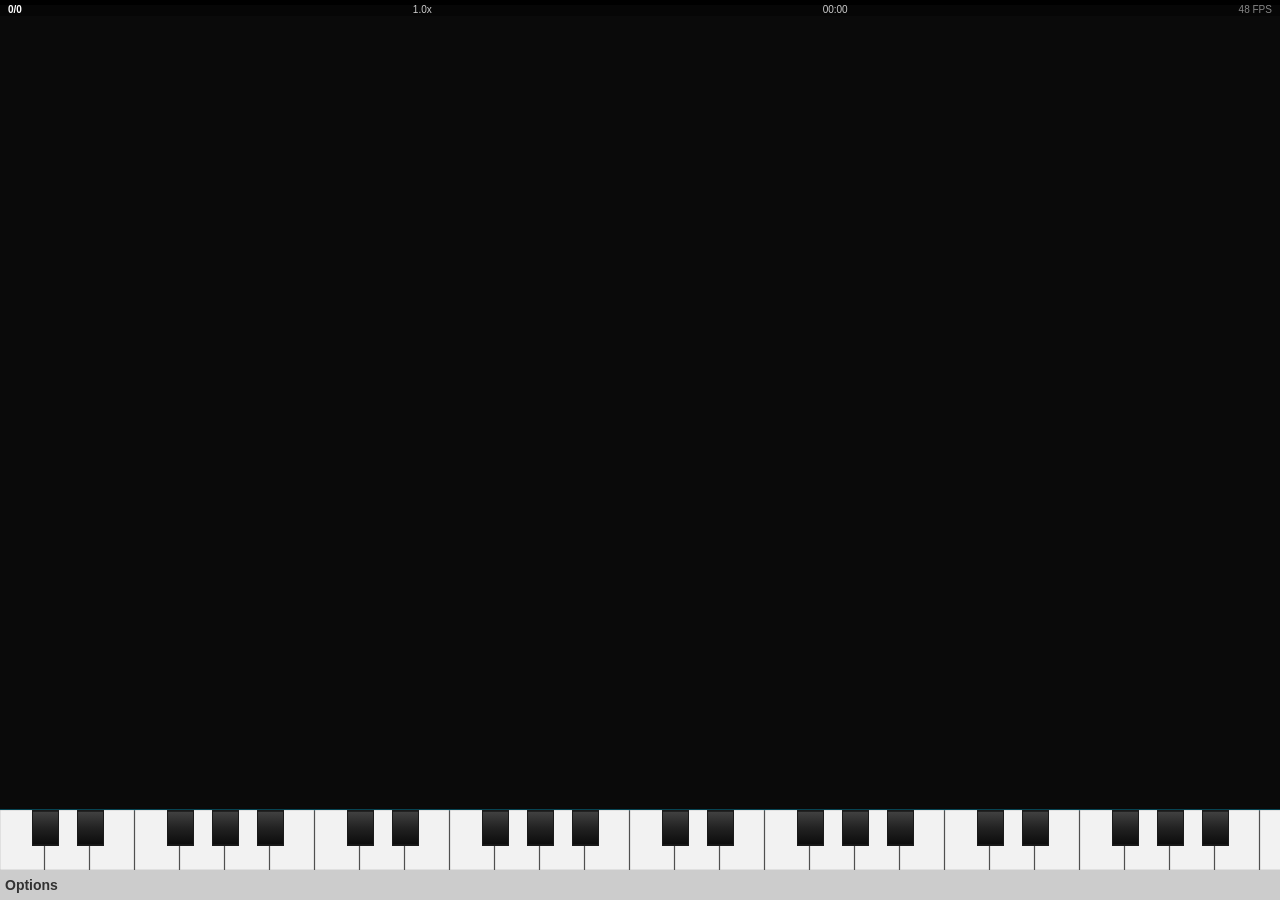
==== index.html @ b8f582e6 "Initial commit for KaiOS project" ====
<!DOCTYPE html>
<html lang="en">
<head>
<meta charset="UTF-8">
<meta name="viewport" content="width=device-width,initial-scale=1.0,maximum-scale=1.0,minimum-scale=1.0,user-scalable=no,viewport-fit=cover">
<title>MIDI Player</title>
<link rel="stylesheet" href="css/kaiui.css">
<link rel="stylesheet" href="css/app.css">
</head>
<body>
<div id="app">
<div id="statusbar-placeholder"></div>
<main id="viewport">
  <canvas id="main-canvas"></canvas>
 <div id="hud">
   <span id="hud-note-count">0 notes</span>
   <span id="hud-speed">1.0x</span>
   <span id="hud-time">00:00</span>
   <span id="hud-fps">0 FPS</span>
   <span id="now-playing" class="hidden"></span>
</div>
 <div id="parse-bar" class="hidden">
   <div id="parse-bar-fill"></div>
</div>
</main>
<footer id="softkey-bar" class="kai-softkey">
  <button id="sk-left" class="sk-left">Options</button>
  <button id="sk-center" class="sk-center">Select</button>
  <button id="sk-right" class="sk-right">Back</button>
</footer>
<div id="menu-overlay" class="kai-om-overlay hidden">
 <div class="kai-om">
   <header>Options</header>
   <nav id="menu-list">
     <div tabindex="-1" class="kai-om-item" data-action="load-midi">Load MIDI</div>
     <div tabindex="-1" class="kai-om-item" data-action="fullscreen">Full Screen</div>
     <div tabindex="-1" class="kai-om-item" data-action="volume">Volume</div>
     <div tabindex="-1" class="kai-om-item has-submenu" data-action="midi-output">MIDI-OUT Settings</div>
     <div tabindex="-1" class="kai-om-item has-submenu" data-action="visual">Visual Settings</div>
     <div tabindex="-1" class="kai-om-item" data-action="rotate">Rotate Screen</div>
 </nav>
</div>
</div>
<div id="settings-overlay" class="kai-om-overlay hidden" data-group="midi">
 <div class="kai-om">
   <header>MIDI Output</header>
   <nav id="settings-list"></nav>
</div>
</div>
<div id="loading-screen" class="loading-overlay hidden">
  <div class="loading-spinner"></div>
  <p>Loading</p>
</div>
</div>
<script src="js/utils/constants.js"></script>
<script src="js/utils/l10n.js"></script>
<script src="js/midi/tempo.js"></script>
<script src="js/midi/midiParser.js"></script>
<script src="js/midi/sequencer.js"></script>
<script src="js/audio/synth.js"></script>
<script src="js/audio/soundbank.js"></script>
<script src="js/render/keyboard.js"></script>
<script src="js/render/notes.js"></script>
<script src="js/render/hud.js"></script>
<script src="js/store/state.js"></script>
<script src="js/input/bindings.js"></script>
<script src="js/ui/settings.js"></script>
<script src="js/input/controls.js"></script>
<script src="js/main.js"></script>
</body>
</html>
---- css/kaiui.css ----
/* ===========================================
   kaiui.css — Softkey + menu overlay only (header removed)
   =========================================== */

/* --- Design Tokens (from KaiUI theme.scss) --- */
:root {
  /* Greyscale */
  --color-gs100: #000000;
  --color-gs90:  #323232;
  --color-gs70:  #6a6a6a;
  --color-gs45:  #8c8c8c;
  --color-gs20:  #cccccc;
  --color-gs10:  #e6e6e6;
  --color-gs00:  #ffffff;

  /* Highlight */
  --color-purple: #873eff;
  --color-purple-dark: #320374;

  /* KaiOS native softkey colors (from SoftKey.scss) */
  --softkeybar-background-color: var(--color-gs20);
  --softkey-color: var(--color-gs90);
  --softkey-background-color--active: #00aacc;

  /* Layout (matches theme/layout.scss) */
  --softkeybar-height: 3.0rem;
  --header-height:      2.8rem;
  --list-item-height:   6.0rem;
  --separator-height:   2.4rem;

  /* Option Menu */
  --option-menu-color: var(--color-gs90);
  --option-menu-item-height: 5.0rem;
}

/* --- Global Reset --- */
html, body {
  /* Lock the root font-size so KaiUI's `rem` values translate to pixel
     numbers the JS renderer can match. Without this, 2.8rem = 44.8px
     (browser default 16), and KaiUI's design tokens (header 2.8rem,
     softkey 3rem) end up much larger than expected — pianos get cut. */
  font-size: 10px;
}
* {
  margin: 0;
  padding: 0;
  box-sizing: border-box;
  font-family: 'Open Sans', Arial, sans-serif;
  font-size: 10px;
}

html, body {
  width: 100%;
  height: 100%;
  overflow: hidden;
  background: var(--color-gs100);
  color: var(--color-gs00);
  /* Match the Gaiamobile settings convention: every visible section
     offsets its top by --statusbar-height. Setting it here on :root
     means CSS / JS can both query it. */
}
:root {
  --statusbar-height: 5px;
}

/* Gaia icons font — loaded from fonts/gaia-icons.ttf (copied from Gaia
   shared/elements/gaia-icons). Used inside Options menu + Settings rows
   to render OS-native "forward" arrow glyph. */
@font-face {
  font-family: 'gaia-icons';
  src: url('../fonts/gaia-icons.ttf') format('truetype');
  font-weight: 500;
  font-style: normal;
}
.gaia-icon,
[data-icon]::before {
  font-family: 'gaia-icons';
  content: attr(data-icon);
  display: inline-block;
  font-weight: 500;
  font-style: normal;
  text-rendering: optimizeLegibility;
  -webkit-font-smoothing: antialiased;
}

/* ============================================
   HEADER — white background, black bold text
   Height: 2.8rem
   ============================================ */
.kai-header-bg {
  background: var(--color-gs00);
  display: flex;
  align-items: center;
  justify-content: center;
  height: var(--header-height);
  width: 100%;
  outline: none;
  padding: 0 1rem;
}

.kai-header-bg h1 {
  width: 100%;
  height: 100%;
  color: var(--color-gs100);
  font-weight: 600;
  font-size: 1.7rem;
  text-align: center;
  padding: 0 1rem;
  margin: 0;
  line-height: var(--header-height);
  overflow: hidden;
  white-space: nowrap;
  text-overflow: ellipsis;
}

/* ============================================
   SOFTKEYS — kai-softkey (from KaiUI SoftKey.scss)
   Background: #ccc (gs20), Text: #323232 (gs90)
   Position: absolute bottom
   Z-Index: 9999
   ============================================ */
.kai-softkey {
  z-index: 9999;
  display: flex;
  justify-content: space-between;
  align-items: center;
  outline: none;
  text-align: center;
  color: var(--softkey-color);
  background-color: var(--softkeybar-background-color);
  flex-shrink: 0;
  width: 100%;
  height: var(--softkeybar-height);
  overflow: hidden;
}

/* Left softkey button */
.kai-softkey .sk-left {
  font-weight: 600;
  font-size: 1.4rem;
  text-transform: capitalize;
  min-width: 7.2rem;
  padding: 0 0.5rem;
  text-align: left;
  color: var(--softkey-color);
  background: none;
  border: none;
  height: var(--softkeybar-height);
  line-height: var(--softkeybar-height);
  overflow: hidden;
  white-space: nowrap;
  text-overflow: ellipsis;
}

/* Center softkey text */
.kai-softkey .sk-center {
  font-size: 1.6rem;
  font-weight: 700;
  text-transform: uppercase;
  min-width: 3rem;
  max-width: 7.6rem;
  padding: 0 0.5rem;
  color: var(--softkey-color);
  background: none;
  border: none;
  height: var(--softkeybar-height);
  line-height: var(--softkeybar-height);
  overflow: hidden;
  white-space: nowrap;
  text-overflow: ellipsis;
}

/* Right softkey button */
.kai-softkey .sk-right {
  font-weight: 600;
  font-size: 1.4rem;
  text-transform: capitalize;
  min-width: 7.2rem;
  padding: 0 0.5rem;
  text-align: right;
  color: var(--softkey-color);
  background: none;
  border: none;
  height: var(--softkeybar-height);
  line-height: var(--softkeybar-height);
  overflow: hidden;
  white-space: nowrap;
  text-overflow: ellipsis;
}

/* Softkey active/pressed state */
.kai-softkey .sk-left:active,
.kai-softkey .sk-right:active,
.kai-softkey .sk-center:active {
  background-color: var(--softkey-background-color--active);
  color: var(--color-gs00);
}

/* ============================================
   OPTION MENU / SETTINGS — kai-om (panel-style)
   Matches settings.gaiamobile.org pattern: each panel is
   a full-bleed screen (canvas + header + items + softkey
   bay). Transition is horizontal (translateX) — when user
   drills into a sub-page, the current panel slides OFF
   to the LEFT and the next panel slides IN from the RIGHT.
   Back does the reverse. Header doesn't grow, items stay
   at full KaiUI 6rem.
   ============================================ */

.kai-om-overlay {
  position: absolute;
  top: 0;
  left: 0;
  width: 100%;
  height: calc(100% - var(--softkeybar-height));
  z-index: 100;
  overflow: hidden;
  background: var(--color-gs00);
  /* Default = hidden. visibility:hidden (not display:none) keeps the
     element in the render tree so toggling .hidden gives an instant
     show without re-layout of the rest of the page. */
  visibility: hidden;
}
.kai-om-overlay:not(.hidden) {
  visibility: visible;
}
/* Override the global .hidden { display: none !important } just for
   kai-om-overlay, so the panel can still occupy layout space if a
   future tweak wants to slide it in. For now the rule is harmless. */
.kai-om-overlay.hidden {
  display: none !important;
  visibility: hidden;
  pointer-events: none;
}
/* Override for our drill-back path: when the Options menu should
   slide OUT to the LEFT while the Settings overlay is sliding IN
   from the RIGHT, both panels must stay in the render tree. We use
   a separate class (instead of .hidden) so we keep the original
   visibility-hides-immediately behaviour for the very first open. */
.kai-om-overlay.off-screen {
  display: block;
  visibility: visible;
  pointer-events: none;
}
/* Horizontal slide between Options menu and Settings sub-page.
   Matches upgrade-tool pattern: 0.15s translateX. The Options menu
   opens/closes instantly (no slide) — slide is reserved for the
   drill-into-settings transition only. Both panels remain mounted
   during the transition; Options exits LEFT, Settings enters RIGHT,
   so user sees a simultaneous horizontal slide instead of a swap. */
@keyframes slideFromRight { from { transform: translateX(100%); } to { transform: translateX(0); } }
@keyframes slideFromLeft  { from { transform: translateX(-100%); } to { transform: translateX(0); } }
@keyframes slideToLeft    { from { transform: translateX(0); } to { transform: translateX(-100%); } }
@keyframes slideToRight   { from { transform: translateX(0); } to { transform: translateX(100%); } }
.slide-enter-fwd  { animation: slideFromRight 0.15s ease forwards; }
.slide-enter-back { animation: slideFromLeft  0.15s ease forwards; }
.slide-exit-fwd   { animation: slideToLeft    0.15s ease forwards; pointer-events: none; }
.slide-exit-back  { animation: slideToRight   0.15s ease forwards; pointer-events: none; }
/* (slide rules removed — menu/settings now show instantly) */

#menu-overlay .kai-om,
#settings-overlay .kai-om {
  width: 100%;
  height: 100%;
  border-radius: 0;
  overflow: hidden;
  background: var(--color-gs00);
  display: flex;
  flex-direction: column;
}

/* Panel header — matches default KaiUI OptionMenu separator height
   (2.4rem); upped to 2.8rem so the title of "Options" / "MIDI Output"
   / "Visual" reads as a proper page heading, not a ribbon. Still
   noticeably thinner than a list item (6rem) so the panel does not
   look top-heavy. */
.kai-om > header {
  text-align: center;
  padding: 0 1.6rem;
  line-height: 2.8rem;
  height: 2.8rem;
  color: var(--color-gs90);
  background: var(--color-gs20);
  font-weight: 500;
  font-size: 1.7rem;
  flex-shrink: 0;
}

/* Items container — flex fills remaining height so long lists scroll
   inside the panel instead of overflowing off the bottom of the screen. */
#menu-overlay .kai-om > nav,
#settings-overlay .kai-om > nav {
  flex: 1 1 auto;
  overflow-y: auto;
  background: var(--color-gs00);
  /* Hint the compositor: scrolling will happen, so promote to its own layer
     on Gecko 48 (KaiOS) — avoids per-frame layer recomputation. */
  will-change: scroll-position;
}

.kai-om-item {
  width: 100%;
  min-height: 6rem;
  padding: 0 1.6rem;
  color: var(--option-menu-color);
  background: var(--color-gs00);
  font-weight: 400;
  font-size: 1.7rem;
  line-height: 6rem;
  border-bottom: none;
  cursor: pointer;
  display: flex;
  align-items: center;
  outline: none;
  /* Keep menu labels on one line; without this, "MIDI-OUT Settings"
     wraps onto two lines and KaiOS Gecko inserts a hyphen between
     the wrapped chunks. */
  white-space: nowrap;
  overflow: hidden;
  text-overflow: ellipsis;
}

/* Focused item — blue highlight + white text (matches Settings sub-page) */
.kai-om-item:focus,
.kai-om-item.focused {
  color: var(--color-gs00);
  background: #0066cc;
}

/* ============================================
   LOADING SCREEN (KaiOS style)
   ============================================ */
.loading-overlay {
  position: absolute;
  top: var(--header-height);
  left: 0;
  width: 100%;
  height: calc(100% - var(--header-height) - var(--softkeybar-height));
  z-index: 200;
  background: var(--color-gs100);
  display: flex;
  flex-direction: column;
  align-items: center;
  justify-content: center;
  gap: 2rem;
}

/* Simple CSS spinner matching Kai's */
.loading-spinner {
  width: 4rem;
  height: 4rem;
  border: 0.4rem solid var(--color-gs90);
  border-top-color: var(--color-purple);
  border-radius: 50%;
  animation: kai-spin 0.8s linear infinite;
}

@keyframes kai-spin {
  to { transform: rotate(360deg); }
}

.loading-overlay p {
  color: var(--color-gs20);
  font-size: 1.6rem;
  font-weight: 400;
}

/* ============================================
   PARSE PROGRESS (indeterminate bar in header)
   Mimics gaia-progress from upgrade-tool
   ============================================ */
#parse-bar {
  position: absolute;
  top: 0;
  left: 0;
  width: 100%;
  height: 0.3rem;
  background: #aaa;
  overflow: hidden;
  z-index: 25;
  pointer-events: none;
}

#parse-bar-fill {
  position: absolute;
  top: 0;
  left: -100%;
  width: 100%;
  height: 100%;
  background: var(--color-purple);
}

#parse-bar.indeterminate #parse-bar-fill {
  left: -100%;
  animation: kaiParseSweep 1.2s ease-in-out infinite;
}

@keyframes kaiParseSweep {
  0%   { left: -100%; }
  50%  { left: 0%; }
  100% { left: 100%; }
}

/* ============================================
   FULLSCREEN — hide chrome, fill overlays to full viewport
   ============================================ */
#app.fullscreen .kai-header-bg {
  height: 0;
  overflow: hidden;
}
#app.fullscreen .kai-softkey {
  height: 0;
  overflow: hidden;
}
#app.fullscreen #parse-bar {
  display: none;
}

/* Fullscreen: panel needs to span full viewport (no softkey padding)
   AND still slide horizontally. */
#app.fullscreen .kai-om-overlay {
  top: 0;
  height: 100%;
}

/* Solid white backdrop inside the menu/settings panel — keeps canvas
   from ghosting through. */
#menu-overlay .kai-om,
#settings-overlay .kai-om {
  background: var(--color-gs00);
}
.kai-om-item {
  background: var(--color-gs00);
}

/* ============================================
   SETTINGS SUB-PAGE — row layout, blue flat style
   Mirrors kaiui .kai-om-item, with the value on the right edge.
   ============================================ */
#settings-list {
  position: relative;
  flex: 1;
  overflow-y: auto;
  background: var(--color-gs00);
}
.setting-row {
  display: flex;
  align-items: center;
  justify-content: space-between;
  min-height: 5rem;
  padding: 0 1.6rem;
  color: var(--option-menu-color);
  background: var(--color-gs00);
  font-weight: 400;
  font-size: 1.6rem;
  line-height: 5rem;
  outline: none;
  white-space: nowrap;
  overflow: hidden;
  border-bottom: none;
}
.setting-row-slider {
  display: flex;
  flex-direction: column;
  min-height: 5rem;
  padding: 0 1.6rem;
  background: var(--color-gs00);
  outline: none;
  border-bottom: 1px solid var(--color-gs20);
}
.setting-row-slider-line {
  display: flex;
  justify-content: space-between;
  align-items: center;
  height: 5rem;
}
.setting-row-slider.focused {
  background: #0066cc;
  color: var(--color-gs00);
}
.setting-row-slider-line {
  display: flex;
  justify-content: space-between;
  padding-bottom: 1rem;
  width: 100%;
}
.setting-row-slider-header {
  font-weight: 700;
  font-size: 1.5rem;
  overflow: hidden;
  white-space: nowrap;
  text-overflow: ellipsis;
}
.setting-row-slider-tracker {
  font-weight: 500;
  font-size: 1.4rem;
  color: inherit;
  opacity: 0.7;
  margin-left: 1rem;
  flex-shrink: 0;
}
.setting-row-slider.focused .setting-row-slider-tracker {
  opacity: 0.9;
}
/* Slider track + thumb (CSS vars drive the fill). */
.setting-row-slider input[type="range"] {
  -webkit-appearance: none;
  appearance: none;
  width: 100%;
  height: 2rem;
  margin: 0;
  padding: 0;
  background: transparent;
  --range: calc(var(--max) - var(--min));
  --ratio: calc((var(--val) - var(--min)) / var(--range));
  --sx: calc(0.5 * 2rem + var(--ratio) * (100% - 2rem));
  --slider-fill: #0066cc;
  --slider-track: #cccccc;
  --slider-thumb-border-color: #ffffff;
}
.setting-row-slider.focused input[type="range"] {
  /* Focused state: keep blue fill, cyan track (KaiUI blue theme). */
  --slider-fill: #0066cc;
  --slider-track: #5ce6f4;
  --slider-thumb-border-color: #0066cc;
}
/* Fix: Thumb luôn trắng, viền xanh dương khi hàng được focus */
.setting-row-slider.focused input[type="range"]::-webkit-slider-thumb {
  background: #ffffff !important;
  border: 0.3rem solid #0066cc !important;
  box-shadow: none;
}
.setting-row-slider.focused input[type="range"]::-moz-range-thumb {
  background: #ffffff !important;
  border: 0.3rem solid #0066cc !important;
}

.setting-row-slider.focused input[type="range"]::-ms-thumb {
  background: #ffffff !important;
  border: 0.3rem solid #0066cc !important;
}
.setting-row-slider input[type="range"]::-webkit-slider-runnable-track {
  width: 100%;
  height: 0.5rem;
  background: linear-gradient(var(--slider-fill), var(--slider-fill)) 0 / var(--sx) 100% no-repeat var(--slider-track);
  border-radius: 50px;
  border: none;
}
.setting-row-slider input[type="range"]::-webkit-slider-thumb {
  -webkit-appearance: none;
  width: 2rem;
  height: 2rem;
  border: 0.3rem solid #ffffff;
  border-radius: 50%;
  background: var(--slider-fill);
  margin-top: -0.75rem;
  cursor: pointer;
}
.setting-row-slider input[type="range"]::-moz-range-track {
  width: 100%;
  height: 0.5rem;
  background: var(--slider-track);
  border-radius: 50px;
  border: none;
}
.setting-row-slider input[type="range"]::-moz-range-progress {
  height: 0.5rem;
  background: var(--slider-fill);
  border-radius: 50px;
}
.setting-row-slider input[type="range"]::-moz-range-thumb {
  width: 2rem;
  height: 2rem;
  border: 0.3rem solid #ffffff;
  border-radius: 50%;
  background: var(--slider-fill);
  cursor: pointer;
}
.setting-row-slider input[type="range"]::-ms-track {
  width: 100%;
  height: 0.5rem;
  background: transparent;
  border-color: transparent;
  color: transparent;
}
.setting-row-slider input[type="range"]::-ms-fill-lower {
  background: var(--slider-fill);
  border-radius: 50px;
}
.setting-row-slider input[type="range"]::-ms-fill-upper {
  background: var(--slider-track);
  border-radius: 50px;
}
.setting-row-slider input[type="range"]::-ms-thumb {
  width: 2rem;
  height: 2rem;
  border: 0.3rem solid #ffffff;
  border-radius: 50%;
  background: var(--slider-fill);
  cursor: pointer;
}
/* Hide the native input visually but keep it focusable */
.setting-row-slider input[type="range"]:focus {
  outline: none;
}

/* Prevent the range input from stealing arrow key focus when
   the parent .setting-row-slider should handle cycling. */
.setting-row-slider input[type="range"] {
  pointer-events: none;
}
.setting-row-slider.focused input[type="range"] {
  pointer-events: auto;
}
.setting-row-label {
  flex: 1;
  font-weight: 700;
  font-size: 1.5rem;
}
.setting-row-value {
  font-weight: 500;
  font-size: 1.4rem;
  text-align: right;
  margin-left: 1rem;
}
/* Forward arrow (gaia-icons "forward" ligature) — only on items that
   drill into a Settings sub-page. Mirrors upgrade-tool pattern but
   scoped so plain actions (Load MIDI, Volume, etc.) don't get one. */
.kai-om-item.has-submenu {
  position: relative;
}
.kai-om-item.has-submenu::after {
  position: absolute;
  top: calc(50% - 1.5rem);
  right: 0.5rem;
  font-family: 'gaia-icons';
  content: 'forward';
  font-size: 3.2rem;
  line-height: 3rem;
  color: #c7c7c7;
  pointer-events: none;
}
.kai-om-item.has-submenu.focused::after {
  color: #ffffff;
}

/* ============================================
   UTILITY
   ============================================ */
.hidden { display: none !important; }
---- css/app.css ----
/* === APP-SPECIFIC LAYOUT (absolute positioning — no flexbox) ===
   Matches reference audio-visualizer pattern: canvas is base layer,
   chrome elements are absolutely positioned on top. No flex = no
   per-frame layout recalculation on KaiOS Gecko 48 compositor. */

#app {
  position: relative;
  width: 100vw;
  height: 100vh;
  overflow: hidden;
  background: #000;
}

/* Status-bar placeholder — solid black strip at the top mimicking
   the KaiOS system status bar zone. Prevents the OS bar from
   overlapping our HUD/canvas when the app window shifts during
   MozActivity wake-up (the shell briefly reports a different
   viewport height before settling). The strip below pushes all
   real content below the system bar area. */
#statusbar-placeholder {
  position: absolute;
  top: 0;
  left: 0;
  width: 100%;
  height: 5px;
  background: #000;
  z-index: 50;
  pointer-events: none;
}

/* Header REMOVED — no chrome at the top of the app. Only softkey now. */
#softkey-bar {
  position: absolute;
  bottom: 0;
  left: 0;
  right: 0;
  z-index: 30;
}

#viewport {
  position: absolute;
  top: 0;
  left: 0;
  width: 100vw;
  height: 100vh;
  overflow: hidden;
}

/* Canvas fills the whole viewport — sized from screen.availWidth/Height in JS */
#main-canvas {
  position: absolute;
  top: 0;
  left: 0;
  display: block;
}

/* === HUD (overlay on canvas — single thin bar, pointer-events:none) === */
#hud {
  position: absolute;
  top: 0;
  left: 0;
  width: 100%;
  display: flex;
  justify-content: space-between;
  padding: 2px 8px;
  font-size: 10px;
  color: #ccc;
  background: rgba(0,0,0,0.45);
  pointer-events: none;
  z-index: 20;
  height: 16px;
  line-height: 16px;
  box-sizing: border-box;
}

#hud-note-count { color: #fff; font-weight: bold; }
#hud-speed      { color: #ccc; }
#hud-time       { color: #ccc; }
#hud-fps        { color: #888; }

/* === NOW PLAYING TOAST === */
#now-playing {
  position: absolute;
  bottom: 38px;
  left: 8px;
  color: #fff;
  font-size: 1.2rem;
  font-weight: 500;
  opacity: 0;
  transition: opacity 0.6s ease;
  pointer-events: none;
  z-index: 30;
  text-shadow: 1px 1px #000, -1px -1px #000, 1px -1px #000, -1px 1px #000;
}

#now-playing.fade-in  { opacity: 1; }
#now-playing.fade-out { opacity: 0; }

/* === FULLSCREEN ADJUSTMENTS === */
#app.fullscreen #softkey-bar {
  display: none;
}
#app.fullscreen #now-playing {
  bottom: 8px;
}

/* ===========================================
   VISUAL THEMES — selected via Visual → Theme.
   Theme tokens apply to canvas background,
   HUD text color, and piano black-key tint.
   Settings sub-page UI (flat blue) is NOT
   themed; only mention-of-canvas/HUD/piano change.
   =========================================== */
:root,
:root[data-theme="dark"] {
  --theme-bg:      #0a0a0a;
  --theme-fg:      #ffffff;
  --theme-fg-dim:  #cccccc;
  --theme-piano-black: #1a1a1a;
}

:root[data-theme="light"] {
  --theme-bg:      #f7f7f3;
  --theme-fg:      #202020;
  --theme-fg-dim:  #555555;
  --theme-piano-black: #2a2a2a;
}

:root[data-theme="blue"] {
  --theme-bg:      #001a33;
  --theme-fg:      #cce6ff;
  --theme-fg-dim:  #6699cc;
  --theme-piano-black: #051a2a;
}

:root[data-theme="purple"] {
  --theme-bg:      #1a0a26;
  --theme-fg:      #e0cce6;
  --theme-fg-dim:  #996699;
  --theme-piano-black: #180520;
}

/* HUD adapts to theme foreground */
:root[data-theme="light"] #hud { color: var(--theme-fg); }
:root[data-theme="light"] #hud-note-count { color: var(--theme-fg); }
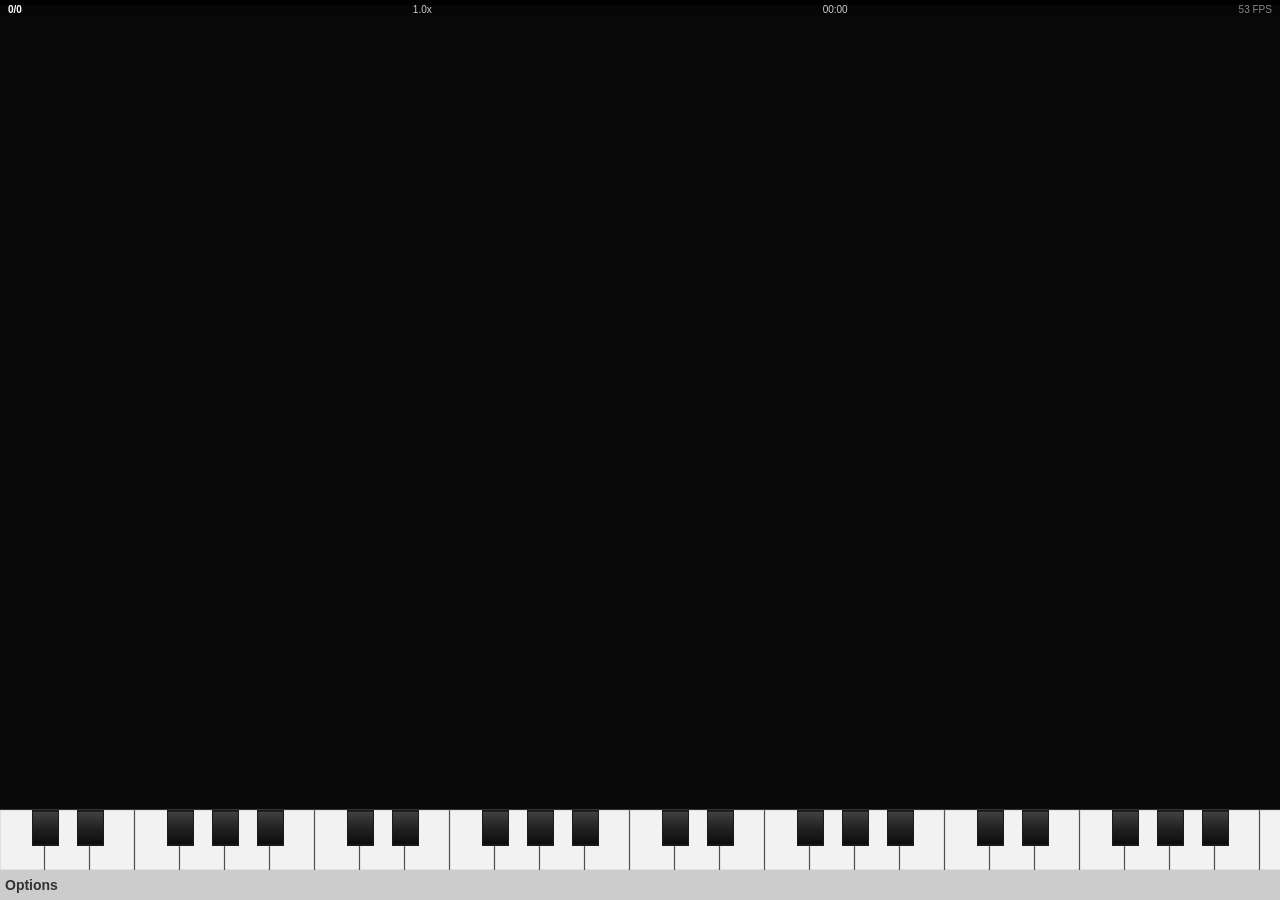
==== commit 8e480c95: "Bug Fixes and Improvements" ====
--- a/index.html
+++ b/index.html
@@ -57,6 +57,10 @@
 <script src="js/midi/tempo.js"></script>
 <script src="js/midi/midiParser.js"></script>
 <script src="js/midi/sequencer.js"></script>
+<script src="js/audio/wildwebmidi-em.js"></script>
+<script src="js/audio/wildsynth.js"></script>
+<script src="js/audio/PicoAudio.js"></script>
+<script src="js/audio/picosynth.js"></script>
 <script src="js/audio/synth.js"></script>
 <script src="js/audio/soundbank.js"></script>
 <script src="js/render/keyboard.js"></script>
--- a/css/kaiui.css
+++ b/css/kaiui.css
@@ -222,6 +222,7 @@
   visibility: hidden;
 }
 .kai-om-overlay:not(.hidden) {
+  display: block;
   visibility: visible;
 }
 /* Override the global .hidden { display: none !important } just for
@@ -459,85 +460,89 @@
   overflow: hidden;
   border-bottom: none;
 }
+.setting-row.focused {
+  background: #0066cc;
+  color: #ffffff;
+}
 .setting-row-slider {
   display: flex;
   flex-direction: column;
-  min-height: 5rem;
-  padding: 0 1.6rem;
-  background: var(--color-gs00);
+  justify-content: flex-start;
+  min-height: 6rem;
+  padding: 0.6rem 1rem;
+  background: var(--color-gs00);
+  color: var(--option-menu-color);
   outline: none;
-  border-bottom: 1px solid var(--color-gs20);
+  border-bottom: none;
 }
 .setting-row-slider-line {
   display: flex;
   justify-content: space-between;
   align-items: center;
-  height: 5rem;
-}
+  width: 100%;
+  height: 1.8rem;
+  margin-bottom: 0.4rem;
+  flex: 0 0 auto;
+}
+.setting-row-slider-header {
+    font-weight: 700;
+    font-size: 1.5rem;
+    color: #323232;
+}
+.setting-row-slider-tracker {
+    font-weight: 500;
+    font-size: 1.4rem;
+    color: #323232;
+    margin-left: 1rem;
+    flex-shrink: 0;
+}
+.setting-row-slider.focused .setting-row-slider-header,
+.setting-row-slider.focused .setting-row-slider-tracker {
+    color: #ffffff;
+}
+/* FOCUSED: blue background, white text, shows only slider */
 .setting-row-slider.focused {
   background: #0066cc;
-  color: var(--color-gs00);
-}
-.setting-row-slider-line {
-  display: flex;
-  justify-content: space-between;
-  padding-bottom: 1rem;
-  width: 100%;
-}
-.setting-row-slider-header {
-  font-weight: 700;
-  font-size: 1.5rem;
-  overflow: hidden;
-  white-space: nowrap;
-  text-overflow: ellipsis;
-}
-.setting-row-slider-tracker {
-  font-weight: 500;
-  font-size: 1.4rem;
-  color: inherit;
-  opacity: 0.7;
-  margin-left: 1rem;
-  flex-shrink: 0;
-}
-.setting-row-slider.focused .setting-row-slider-tracker {
-  opacity: 0.9;
-}
-/* Slider track + thumb (CSS vars drive the fill). */
+  color: #ffffff;
+}
+/* Slider track + thumb vars */
 .setting-row-slider input[type="range"] {
   -webkit-appearance: none;
+  -moz-appearance: none;
   appearance: none;
   width: 100%;
   height: 2rem;
   margin: 0;
   padding: 0;
   background: transparent;
+  border: none;
+  outline: none;
+  box-shadow: none;
+  pointer-events: none;
   --range: calc(var(--max) - var(--min));
   --ratio: calc((var(--val) - var(--min)) / var(--range));
   --sx: calc(0.5 * 2rem + var(--ratio) * (100% - 2rem));
   --slider-fill: #0066cc;
   --slider-track: #cccccc;
-  --slider-thumb-border-color: #ffffff;
-}
+  --slider-thumb-bg: #0066cc;
+  --slider-thumb-border: #ffffff;
+}
+.setting-row-slider input[type="range"]::-moz-focus-outer {
+    border: 0;
+}
+.setting-row-slider input[type="range"]::-moz-focus-inner {
+    border: 0;
+}
+.setting-row-slider input[type="range"]::-moz-range-track {
+    border: none;
+    box-shadow: none;
+}
+/* FOCUSED: white fill, gray track, white thumb with blue border */
 .setting-row-slider.focused input[type="range"] {
-  /* Focused state: keep blue fill, cyan track (KaiUI blue theme). */
-  --slider-fill: #0066cc;
-  --slider-track: #5ce6f4;
-  --slider-thumb-border-color: #0066cc;
-}
-/* Fix: Thumb luôn trắng, viền xanh dương khi hàng được focus */
-.setting-row-slider.focused input[type="range"]::-webkit-slider-thumb {
-  background: #ffffff !important;
-  border: 0.3rem solid #0066cc !important;
-  box-shadow: none;
-}
-.setting-row-slider.focused input[type="range"]::-moz-range-thumb {
-  background: #ffffff !important;
-  border: 0.3rem solid #0066cc !important;
-}
-
-.setting-row-slider.focused input[type="range"]::-ms-thumb {
-  background: #ffffff !important;
-  border: 0.3rem solid #0066cc !important;
+  --slider-fill:        #ffffff;       /* white fill */
+  --slider-track:       #aaaaaa;       /* gray track */
+  --slider-thumb-bg:    #ffffff;       /* white knob */
+  --slider-thumb-border:#0066cc;       /* blue border */
 }
 .setting-row-slider input[type="range"]::-webkit-slider-runnable-track {
   width: 100%;
@@ -548,13 +553,14 @@
 }
 .setting-row-slider input[type="range"]::-webkit-slider-thumb {
   -webkit-appearance: none;
-  width: 2rem;
-  height: 2rem;
-  border: 0.3rem solid #ffffff;
+  width: 1.8rem;
+  height: 1.8rem;
   border-radius: 50%;
-  background: var(--slider-fill);
-  margin-top: -0.75rem;
+  background: var(--slider-thumb-bg);
+  border: 0.3rem solid var(--slider-thumb-border);
+  margin-top: -0.65rem;
   cursor: pointer;
+  box-shadow: none;
 }
 .setting-row-slider input[type="range"]::-moz-range-track {
   width: 100%;
@@ -569,11 +575,11 @@
   border-radius: 50px;
 }
 .setting-row-slider input[type="range"]::-moz-range-thumb {
-  width: 2rem;
-  height: 2rem;
-  border: 0.3rem solid #ffffff;
+  width: 1.8rem;
+  height: 1.8rem;
   border-radius: 50%;
-  background: var(--slider-fill);
+  background: var(--slider-thumb-bg);
+  border: 0.2rem solid var(--slider-thumb-border);
   cursor: pointer;
 }
 .setting-row-slider input[type="range"]::-ms-track {
@@ -594,9 +600,9 @@
 .setting-row-slider input[type="range"]::-ms-thumb {
   width: 2rem;
   height: 2rem;
-  border: 0.3rem solid #ffffff;
   border-radius: 50%;
-  background: var(--slider-fill);
+  background: var(--slider-thumb-bg);
+  border: 0.3rem solid var(--slider-thumb-border);
   cursor: pointer;
 }
 /* Hide the native input visually but keep it focusable */
@@ -604,13 +610,13 @@
   outline: none;
 }
 
-/* Prevent the range input from stealing arrow key focus when
-   the parent .setting-row-slider should handle cycling. */
+/* Always disable pointer-events on the range input.
+   On KaiOS 2.5 (Gecko 48) an input with pointer-events:auto inside a
+   focused row steals keydown events before they bubble to window,
+   so handleKey in settings.js never fires. All value changes go
+   through cycleValue() (ArrowLeft/Right), not native drag. */
 .setting-row-slider input[type="range"] {
   pointer-events: none;
-}
-.setting-row-slider.focused input[type="range"] {
-  pointer-events: auto;
 }
 .setting-row-label {
   flex: 1;
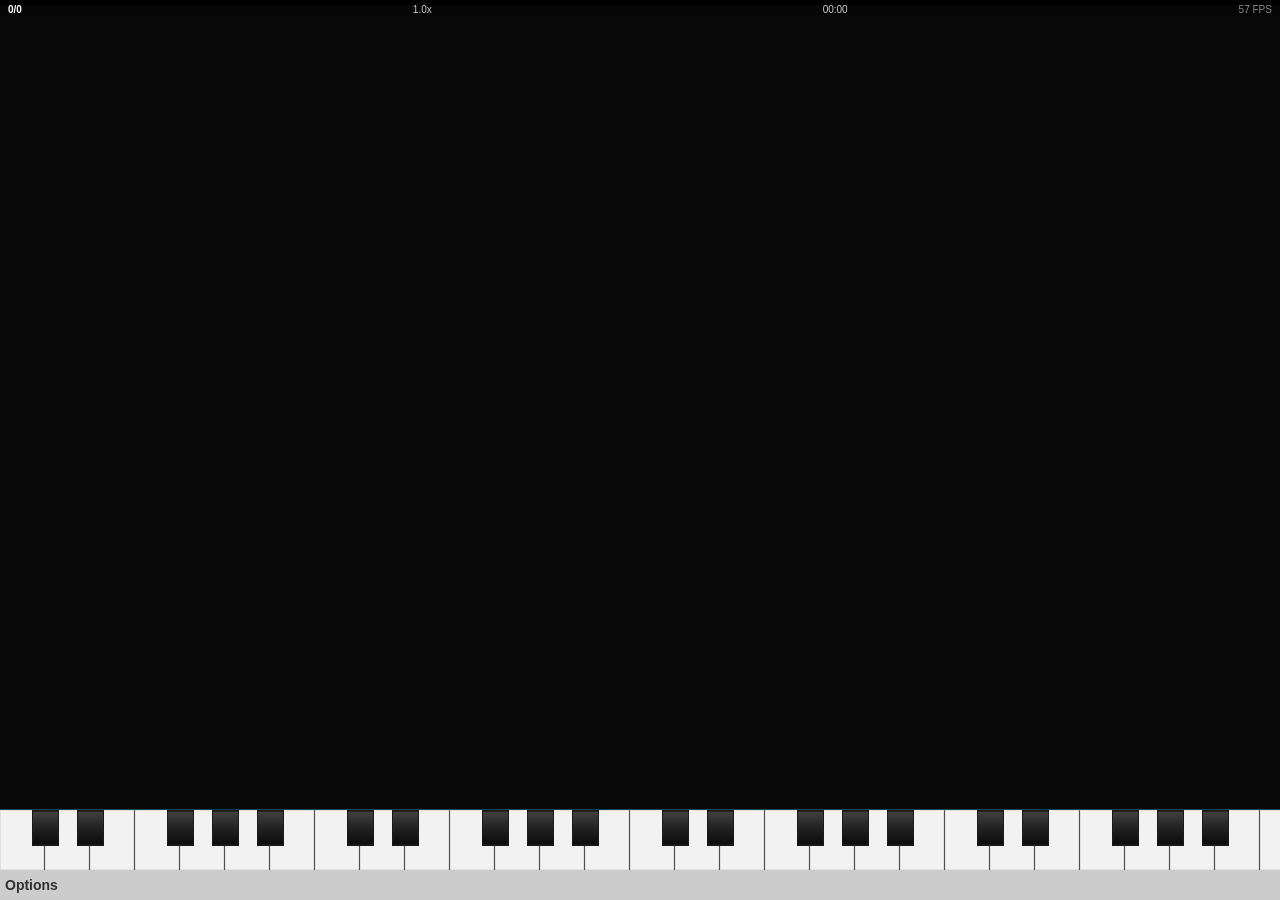
==== commit f1e136f1: "Fix Render (Attempt 3)" ====
--- a/index.html
+++ b/index.html
@@ -33,6 +33,7 @@
    <header>Options</header>
    <nav id="menu-list">
      <div tabindex="-1" class="kai-om-item" data-action="load-midi">Load MIDI</div>
+     <div tabindex="-1" class="kai-om-item" data-action="clear-midi">Clear</div>
      <div tabindex="-1" class="kai-om-item" data-action="fullscreen">Full Screen</div>
      <div tabindex="-1" class="kai-om-item" data-action="volume">Volume</div>
      <div tabindex="-1" class="kai-om-item has-submenu" data-action="midi-output">MIDI-OUT Settings</div>
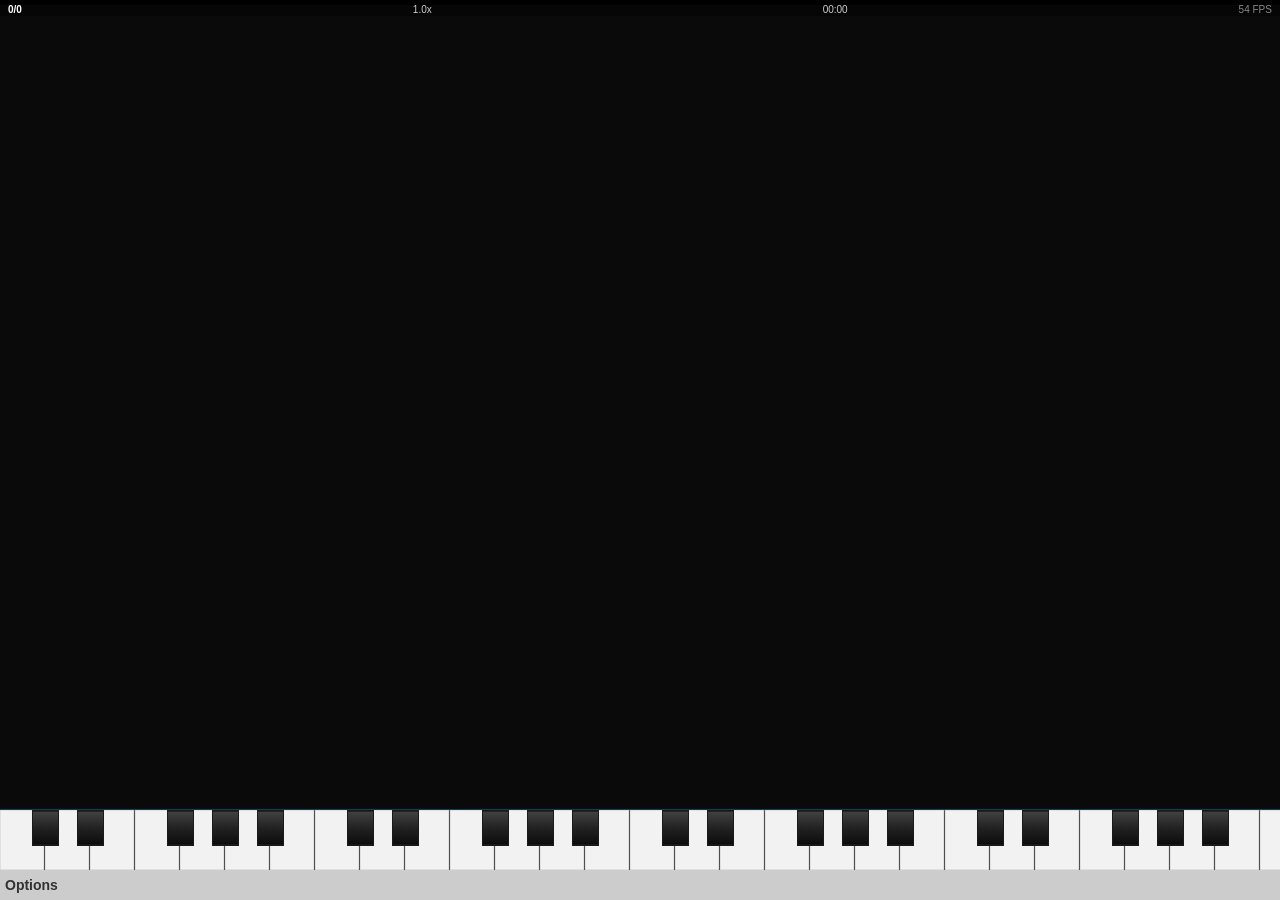
==== commit 7e412676: "Add note buffer in visual settings" ====
--- a/index.html
+++ b/index.html
@@ -65,6 +65,7 @@
 <script src="js/audio/synth.js"></script>
 <script src="js/audio/soundbank.js"></script>
 <script src="js/render/keyboard.js"></script>
+<script src="js/render/notebuffer.js"></script>
 <script src="js/render/notes.js"></script>
 <script src="js/render/hud.js"></script>
 <script src="js/store/state.js"></script>
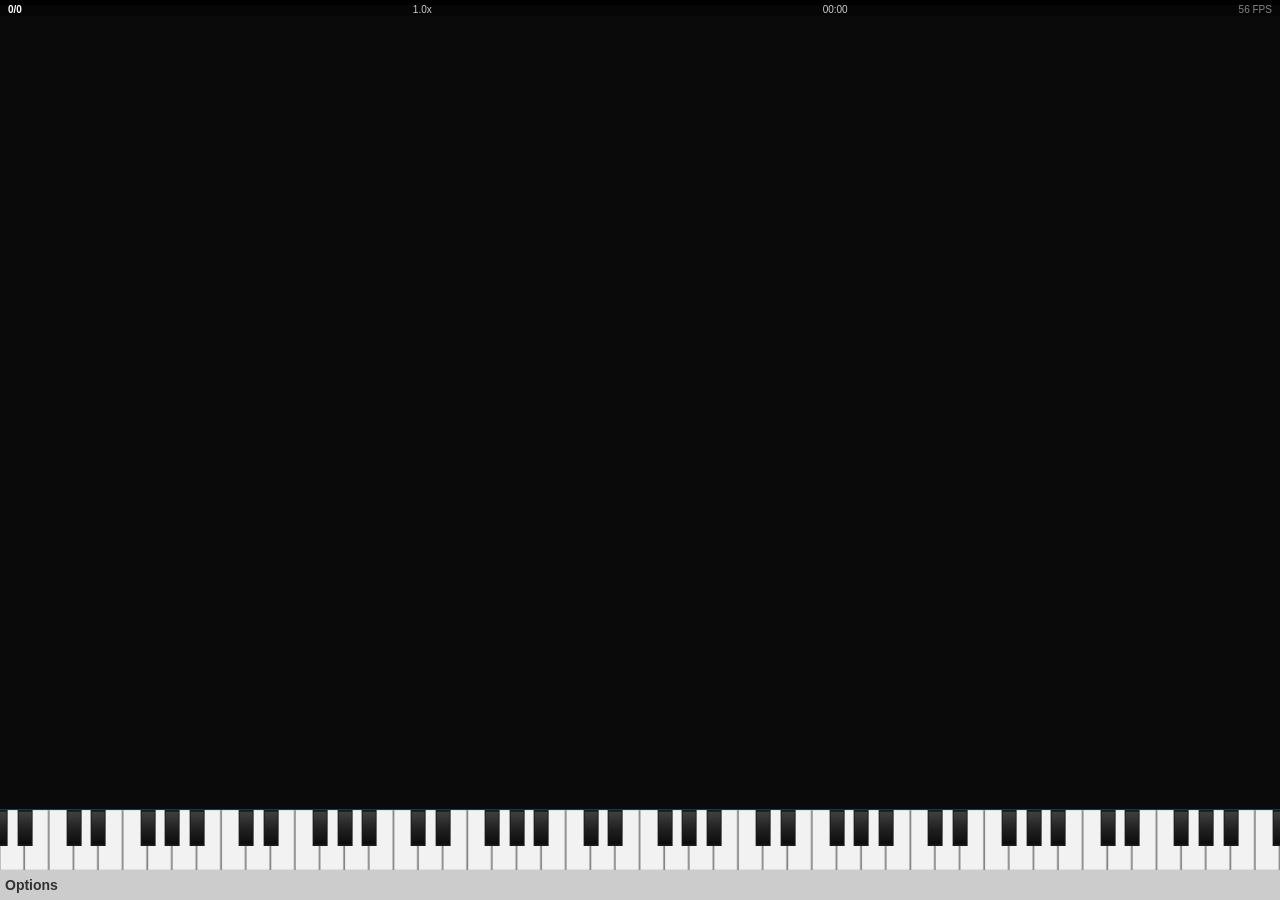
==== commit 241df301: "Rework controls and Visual Settings, add About page - Remap keys: Left/Right seek +/-1s, Up/Down OS " ====
--- a/index.html
+++ b/index.html
@@ -38,7 +38,9 @@
      <div tabindex="-1" class="kai-om-item" data-action="volume">Volume</div>
      <div tabindex="-1" class="kai-om-item has-submenu" data-action="midi-output">MIDI-OUT Settings</div>
      <div tabindex="-1" class="kai-om-item has-submenu" data-action="visual">Visual Settings</div>
+     <div tabindex="-1" class="kai-om-item" data-action="random-colors">Random note color track</div>
      <div tabindex="-1" class="kai-om-item" data-action="rotate">Rotate Screen</div>
+     <div tabindex="-1" class="kai-om-item" data-action="about">About This App</div>
  </nav>
 </div>
 </div>
@@ -47,6 +49,65 @@
    <header>MIDI Output</header>
    <nav id="settings-list"></nav>
 </div>
+</div>
+<!-- Level-2 sub-pages: Keyboard Range sliders + Color pickers.
+     Rendered by settings.js; stacked above #settings-overlay. -->
+<div id="subsettings-overlay" class="kai-om-overlay hidden">
+ <div class="kai-om">
+   <header id="subsettings-header">Settings</header>
+   <nav id="subsettings-list"></nav>
+</div>
+</div>
+<!-- Center-screen message pill ("Now playing: …", "Analyzing MIDI Data…").
+     Styles live in kaiui.css (#now-playing-overlay). -->
+<div id="now-playing-overlay" class="hidden">
+  <span id="now-playing-text"></span>
+</div>
+<!-- About panel — static content, opened from Options → "About This App".
+     Closed by Back / SoftRight / Enter (see controls.js aboutOpen). -->
+<div id="about-overlay" class="kai-om-overlay hidden">
+ <div class="kai-om">
+   <header>About</header>
+   <nav id="about-list">
+    <div class="about-body">
+      <h2 class="about-name">Piano From Above <span class="about-beta">BETA</span></h2>
+      <p class="about-ver">Version 1.0.1 · KaiOS 2.5 · Black MIDI supported · MIT License</p>
+      <p class="about-tag">A MIDI visualizer optimized for smart feature
+      phones (Nokia 2720 Flip, 8000 4G, 6300 4G, 8110 4G, JioPhone…).
+      Focuses on an optimized Canvas rendering pipeline to smoothly
+      display high-density Black MIDI tracks on constrained hardware.</p>
+
+      <p class="about-sec">Key Features</p>
+      <ul>
+        <li><b>Black MIDI Optimization</b> — lightweight algorithms handle tens of thousands of notes without severe FPS drops.</li>
+        <li><b>Physical Keypad Support</b> — smooth navigation via D-Pad and number keys.</li>
+        <li><b>Highly Customizable</b> — full 128-key piano display, customizable track colors, adjustable note falling speeds.</li>
+        <li><b>WebAudio Synthesizer</b> — built-in lightweight synth minimizes RAM usage on low-end devices.</li>
+      </ul>
+
+      <p class="about-sec">Keys</p>
+      <ul>
+        <li>◀ ▶ seek ∓1s · ▲ ▼ volume</li>
+        <li>1 / 3 speed −0.1x / +0.1x · * / # speed ×2 / ÷2</li>
+        <li>0 stop · 7 restart · OK play/pause</li>
+      </ul>
+
+      <p class="about-sec">Sound Synthesis Modules</p>
+      <ul>
+        <li>PicoAudio.js — github.com/cagpie/PicoAudio.js (MIT license)</li>
+        <li>RISM Digital MIDI Player — github.com/rism-digital/midi-player (LGPL-3.0 license)</li>
+      </ul>
+
+      <p class="about-sec">Credits &amp; Contributing</p>
+      <ul>
+        <li>Developed by T.Hoang · KaiUI design components</li>
+        <li>PRs welcome: fork → feature branch → commit → push → Pull Request</li>
+      </ul>
+
+      <p class="about-foot">Source code:<br>github.com/dotrihoang2012/PFA_for_KaiOS<br><br>Released under the MIT License.</p>
+    </div>
+   </nav>
+ </div>
 </div>
 <div id="loading-screen" class="loading-overlay hidden">
   <div class="loading-spinner"></div>
@@ -59,7 +120,6 @@
 <script src="js/midi/midiParser.js"></script>
 <script src="js/midi/sequencer.js"></script>
 <script src="js/audio/wildwebmidi-em.js"></script>
-<script src="js/audio/wildsynth.js"></script>
 <script src="js/audio/PicoAudio.js"></script>
 <script src="js/audio/picosynth.js"></script>
 <script src="js/audio/synth.js"></script>
--- a/css/kaiui.css
+++ b/css/kaiui.css
@@ -653,4 +653,28 @@
 /* ============================================
    UTILITY
    ============================================ */
-.hidden { display: none !important; }+.hidden { display: none !important; }
+/* ── Now Playing overlay ── */
+#now-playing-overlay {
+  position: absolute;
+  top: 0; left: 0; right: 0; bottom: 0;
+  display: flex;
+  align-items: center;
+  justify-content: center;
+  z-index: 500;
+  pointer-events: none;
+  transition: opacity 0.3s ease;
+}
+#now-playing-overlay.hidden { opacity: 0; }
+#now-playing-overlay:not(.hidden) { opacity: 1; }
+#now-playing-text {
+  background: rgba(0,0,0,0.75);
+  color: #ffffff;
+  font-size: 1.4rem;
+  font-weight: bold;
+  padding: 1rem 2rem;
+  border-radius: 0.5rem;
+  text-align: center;
+  max-width: 90%;
+  word-break: break-all;
+}
--- a/css/app.css
+++ b/css/app.css
@@ -143,3 +143,210 @@
 /* HUD adapts to theme foreground */
 :root[data-theme="light"] #hud { color: var(--theme-fg); }
 :root[data-theme="light"] #hud-note-count { color: var(--theme-fg); }
+
+/* ===========================================
+   LEVEL-2 SETTINGS SUB-PAGES (settings.js)
+   Color picker swatch grid + RGBA sliders,
+   and the small chip previews in group rows.
+   =========================================== */
+
+/* Panel chrome — kaiui.css scopes its OptionMenu panel layout to
+   #menu-overlay/#settings-overlay only, so the level-2 overlay
+   repeats those rules here (same tokens: full-bleed white sheet,
+   header bar from .kai-om > header, scrollable nav). */
+#subsettings-overlay .kai-om {
+  width: 100%;
+  height: 100%;
+  border-radius: 0;
+  overflow: hidden;
+  background: var(--color-gs00);
+  display: flex;
+  flex-direction: column;
+}
+#subsettings-list {
+  position: relative;
+  flex: 1;
+  overflow-y: auto;
+  background: var(--color-gs00);
+  will-change: scroll-position;
+}
+
+/* Swatch grid — flex-wrap, SWATCH_COLS=5 columns per visual row.
+   Navigation math in settings.js jumps by 5 for Up/Down. */
+.swatch-grid {
+  display: flex;
+  flex-wrap: wrap;
+  padding: 0.8rem;
+  background: var(--color-gs00);
+}
+
+/* One selectable preset cell. Focused = project highlight blue,
+   matching .kai-om-item.focused / .setting-row.focused. */
+.swatch {
+  width: 3.6rem;
+  height: 3.6rem;
+  margin: 0.35rem;
+  border-radius: 0.5rem;
+  box-sizing: border-box;
+  border: 0.2rem solid transparent;
+}
+.swatch.focused {
+  border-color: var(--color-gs00);
+  outline: 0.25rem solid #0066cc;
+}
+
+/* First cell of the grid — restores factory default / theme color. */
+.swatch-default {
+  background: transparent;
+  border: 0.2rem dashed var(--color-gs45);
+  color: var(--color-gs70);
+  font-size: 1rem;
+  font-weight: bold;
+  text-align: center;
+  line-height: 3.2rem;
+}
+.swatch-default.focused {
+  border-color: var(--color-gs00);
+  outline: 0.25rem solid #0066cc;
+  color: var(--color-gs00);
+}
+
+/* Small inline color preview used on Visual group rows and the
+   sub-page Preview row. */
+.color-chip {
+  display: inline-block;
+  width: 2rem;
+  height: 2rem;
+  margin-right: 0.6rem;
+  border-radius: 0.4rem;
+  border: 1px solid var(--color-gs45);
+  vertical-align: middle;
+  background: transparent;
+}
+.color-preview-row {
+  display: flex;
+  align-items: center;
+  min-height: 4.5rem;
+  padding: 0 1.6rem;
+  font-size: 1.5rem;
+  font-weight: 700;
+  color: var(--color-gs90);
+  background: var(--color-gs00);
+}
+.color-preview-chip {
+  margin-left: auto;
+  margin-right: 0.4rem;
+  width: 3rem;
+  height: 3rem;
+}
+
+/* Forward arrow for drill-in setting rows (Keyboard Range, Background
+   Color …). Uses the SAME gaia-icons 'forward' glyph as
+   .kai-om-item.has-submenu so both settings levels look identical. */
+.setting-row.has-sub {
+  position: relative;
+  padding-right: 3.2rem;
+}
+.setting-row.has-sub::after {
+  position: absolute;
+  top: calc(50% - 1.5rem);
+  right: 0.5rem;
+  font-family: 'gaia-icons';
+  content: 'forward';
+  font-size: 3.2rem;
+  line-height: 3rem;
+  color: #c7c7c7;
+  pointer-events: none;
+}
+/* Focused row: arrow flips to white (matches menu behaviour). */
+.setting-row.has-sub.focused::after { color: #ffffff; }
+.setting-row.focused .color-chip    { border-color: #ffffff; }
+
+/* ===========================================
+   ABOUT PANEL (Options → About This App)
+   Static read-only page. Panel chrome mirrors the OptionMenu
+   sheets in kaiui.css, which are scoped to #menu-overlay /
+   #settings-overlay only — repeat the rules for #about-overlay.
+   =========================================== */
+#about-overlay .kai-om {
+  width: 100%;
+  height: 100%;
+  border-radius: 0;
+  overflow: hidden;
+  background: var(--color-gs00);
+  display: flex;
+  flex-direction: column;
+}
+#about-list {
+  position: relative;
+  flex: 1;
+  overflow-y: auto;
+  background: var(--color-gs00);
+  will-change: scroll-position;
+}
+.about-body {
+  padding: 2rem 1.6rem;
+  color: var(--color-gs90);
+  font-size: 1.5rem;
+  line-height: 1.55;
+}
+.about-name {
+  font-size: 2.6rem;
+  font-weight: 600;
+  color: #0066cc;
+  margin-bottom: 0.4rem;
+}
+.about-beta {
+  font-size: 1.3rem;
+  font-weight: 700;
+  color: #e2443a;               /* --color-destructive */
+  background: rgba(226,68,58,.1);
+  border-radius: 0.4rem;
+  padding: 0.2rem 0.8rem;
+  vertical-align: middle;
+}
+.about-ver {
+  color: var(--color-gs45);
+  margin-bottom: 1.4rem;
+}
+.about-tag {
+  margin-bottom: 0.6rem;
+}
+/* Section headings — small caps style like Gaia separators */
+.about-sec {
+  font-weight: 700;
+  font-size: 1.3rem;
+  text-transform: uppercase;
+  letter-spacing: 0.08em;
+  color: var(--color-gs70);
+  border-bottom: 1px solid var(--color-gs10);
+  padding-bottom: 0.3rem;
+  margin: 1.8rem 0 0.7rem;
+}
+.about-body ul {
+  list-style: none;
+  margin: 0;
+  padding: 0;
+}
+.about-body li {
+  position: relative;
+  padding-left: 1.3rem;
+  margin: 0.35rem 0;
+}
+.about-body li::before {
+  content: '';
+  position: absolute;
+  left: 0;
+  top: 0.85rem;
+  width: 0.6rem;
+  height: 0.6rem;
+  border-radius: 50%;
+  background: #0066cc;
+}
+.about-foot {
+  margin-top: 2.2rem;
+  padding-top: 1.2rem;
+  border-top: 1px solid var(--color-gs10);
+  color: var(--color-gs45);
+  font-size: 1.3rem;
+}
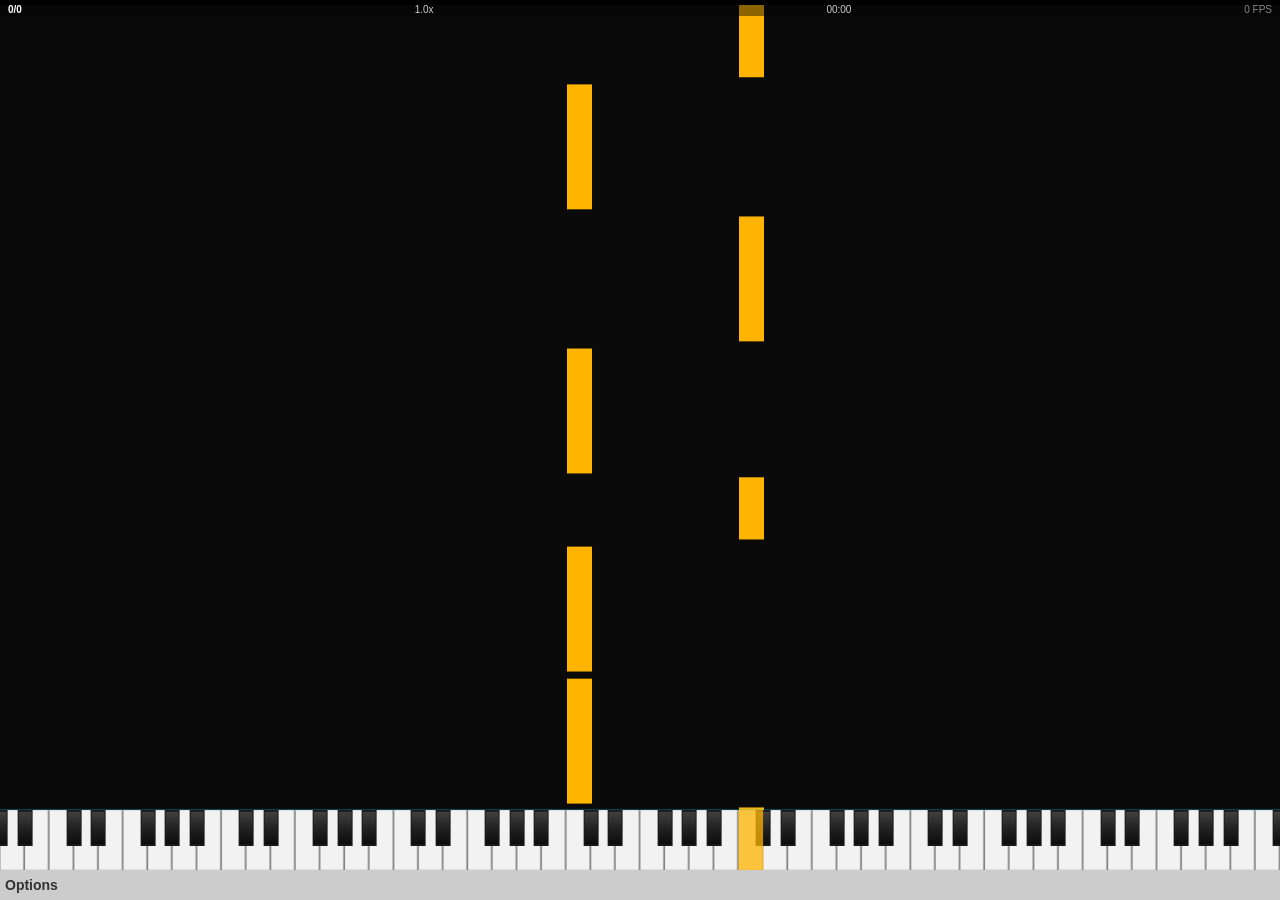
==== commit b475d99a: "Add demo track and KaiOS background playback fixes - Bundle demo.note auto-playing once on first lau" ====
--- a/index.html
+++ b/index.html
@@ -12,11 +12,12 @@
 <div id="statusbar-placeholder"></div>
 <main id="viewport">
   <canvas id="main-canvas"></canvas>
- <div id="hud">
-   <span id="hud-note-count">0 notes</span>
-   <span id="hud-speed">1.0x</span>
-   <span id="hud-time">00:00</span>
-   <span id="hud-fps">0 FPS</span>
+<div id="hud">
+<span id="hud-note-count" class="hud-stat">0 notes</span>
+<span id="hud-speed" class="hud-stat">1.0x</span>
+<span id="hud-time" class="hud-stat">00:00</span>
+<span id="hud-fps" class="hud-stat">0 FPS</span>
+<span id="hud-osd"></span>
    <span id="now-playing" class="hidden"></span>
 </div>
  <div id="parse-bar" class="hidden">
@@ -60,8 +61,23 @@
 </div>
 <!-- Center-screen message pill ("Now playing: …", "Analyzing MIDI Data…").
      Styles live in kaiui.css (#now-playing-overlay). -->
-<div id="now-playing-overlay" class="hidden">
+<div id="now-playing-overlay" class="np-hide">
   <span id="now-playing-text"></span>
+</div>
+<!-- KaiUI-style error dialog (single OK on centre softkey). Hidden by default.
+     Shown when a .note/.json MIDI file fails to read/parse.
+     Mirrors KaiUI-master Dialog.scss — header + white container,
+     actions live in the softkey bar (centre OK).
+     Styles + animation live in kaiui.css (#error-dialog). -->
+<div id="error-dialog" class="kai-dialog hidden">
+  <div class="kai-dialog-wrapper" tabindex="-1">
+    <div class="kai-dialog-header">Error</div>
+    <div class="kai-dialog-container">
+      <div class="kai-dialog-content">
+        <p id="error-dialog-msg"></p>
+      </div>
+    </div>
+  </div>
 </div>
 <!-- About panel — static content, opened from Options → "About This App".
      Closed by Back / SoftRight / Enter (see controls.js aboutOpen). -->
--- a/css/kaiui.css
+++ b/css/kaiui.css
@@ -120,7 +120,10 @@
    Z-Index: 9999
    ============================================ */
 .kai-softkey {
-  z-index: 9999;
+  position: absolute;
+  bottom: 0;
+  left: 0;
+  z-index: 10000;
   display: flex;
   justify-content: space-between;
   align-items: center;
@@ -678,3 +681,51 @@
   max-width: 90%;
   word-break: break-all;
 }
+
+/* ============================================
+   ERROR DIALOG (KaiUI Dialog style, single OK)
+   Mirrors KaiUI-master Dialog.scss + Toast fade/slide.
+   ============================================ */
+.kai-dialog {
+  position: absolute;
+  z-index: 9999;
+  top: 0;
+  bottom: var(--softkeybar-height);
+  width: 100%;
+  height: auto;
+  background: rgba(0, 0, 0, 0.85);
+  color: var(--color-gs90);
+}
+#error-dialog.hidden { display: none !important; }
+.kai-dialog .kai-dialog-wrapper {
+  position: absolute;
+  bottom: 0;
+  width: 100%;
+  max-height: calc(100% - 2rem - var(--header-height));
+}
+.kai-dialog .kai-dialog-header {
+  padding: 0.5rem 1rem;
+  text-align: center;
+  background: var(--color-gs20);
+  font-size: 1.8rem;
+  font-weight: 500;
+  color: var(--color-gs100);
+}
+.kai-dialog .kai-dialog-container {
+  background: var(--color-gs00);
+  padding: 1rem;
+}
+.kai-dialog .kai-dialog-content {
+  margin: 0;
+  max-height: 30rem;
+  overflow-y: auto;
+}
+.kai-dialog .kai-dialog-content p {
+  font-size: 1.7rem;
+  font-weight: 400;
+  color: var(--color-gs90);
+  text-align: left;
+  line-height: 1.5;
+  margin: 0;
+  word-break: break-word;
+}
--- a/css/app.css
+++ b/css/app.css
@@ -350,3 +350,81 @@
   color: var(--color-gs45);
   font-size: 1.3rem;
 }
+
+/* ===========================================
+   NOW PLAYING PILL — FADE BEHAVIOUR
+   The generic .hidden utility is display:none !important, which
+   prevents any opacity transition. This overlay therefore uses its
+   own .np-hide class (opacity only) so it can fade in/out smoothly:
+   visible on Play, holds 3s, then fades out gradually.
+   =========================================== */
+#now-playing-overlay {
+  opacity: 0;
+  transition: opacity 0.45s ease;
+}
+#now-playing-overlay.np-hide { opacity: 0; }
+
+/* ===========================================
+   SEEK OSD (+1 sec / -1 sec …)
+   While active the four HUD stats hide and the
+   accumulated seek total shows centered in the
+   info bar instead.
+   =========================================== */
+#hud-osd {
+  display: none;
+  color: #ffffff;
+  font-weight: bold;
+}
+#hud.osd-active .hud-stat { display: none; }
+#hud.osd-active #hud-osd {
+  display: inline;
+  flex: 1;
+  text-align: center;
+}
+
+/* ===========================================
+   TEXT ENTRY SUB-PAGE (settings.js kind 'text')
+   Adapted from KaiUI-master TextInput.scss
+   (kai-text-input): small gray label above a
+   bordered input line; focused row flips to the
+   project highlight blue with white text.
+   =========================================== */
+.kai-text-input {
+  padding: 1rem;
+  background: var(--color-gs00);
+  outline: none;
+}
+.kai-text-input-label {
+  display: block;
+  padding-bottom: 0.5rem;
+  color: var(--color-gs45);      /* KaiUI --color-epsilon ≈ gs45 */
+  font-size: 1.3rem;
+  font-weight: 400;
+}
+.kai-text-input-input {
+  display: block;
+  width: 100%;
+  box-sizing: border-box;
+  line-height: 3.6rem;
+  padding: 0 0.5rem;
+  border: 1px solid var(--color-gs45);
+  border-radius: 2px;
+  background-color: var(--color-gs00);
+  color: var(--color-gs90);
+  font-size: 1.7rem;
+  font-weight: 400;
+}
+.kai-text-input-hint {
+  padding-top: 0.6rem;
+  font-size: 1.2rem;
+  color: var(--color-gs45);
+}
+/* Focused: KaiUI --focused modifier + project blue highlight */
+.kai-text-input.focused { background: #0066cc; }
+.kai-text-input.focused .kai-text-input-label,
+.kai-text-input.focused .kai-text-input-hint { color: #ffffff; }
+.kai-text-input.focused .kai-text-input-input {
+  border-color: #ffffff;
+  background: transparent;
+  color: #ffffff;
+}
